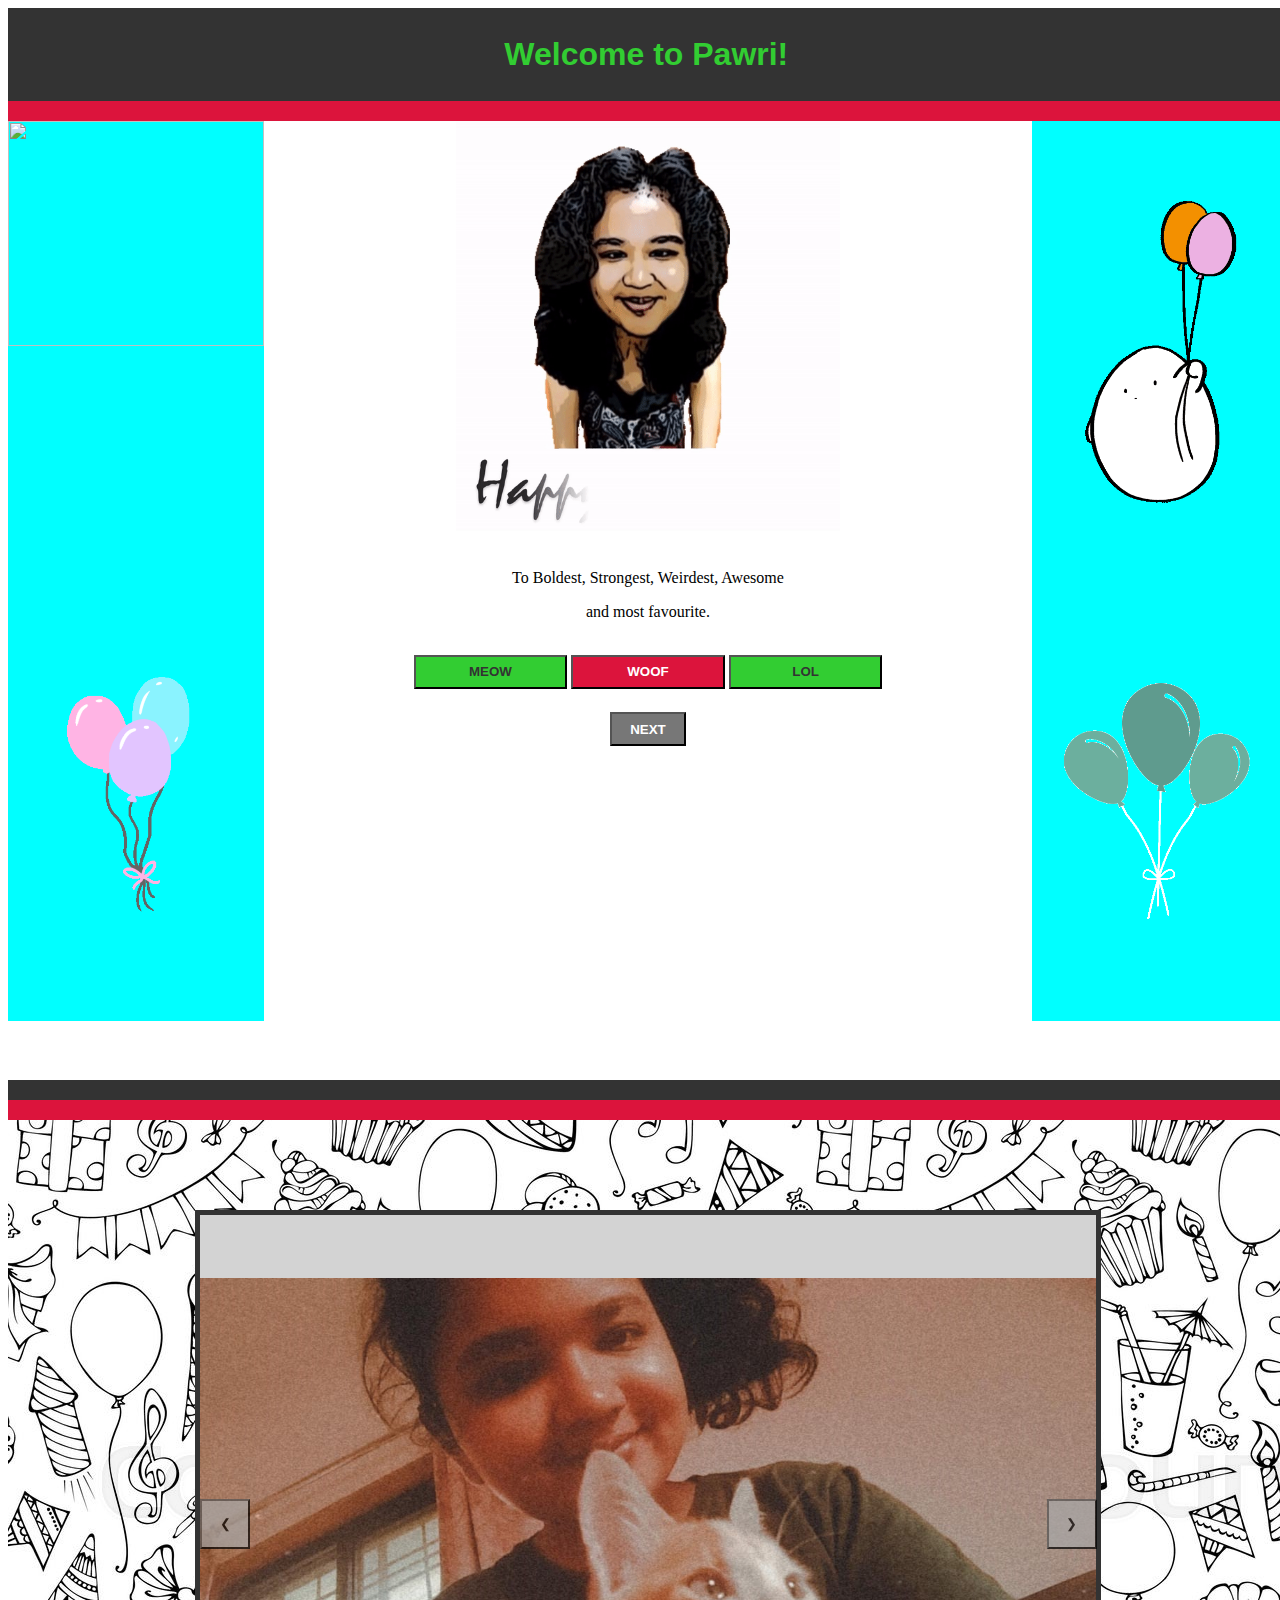
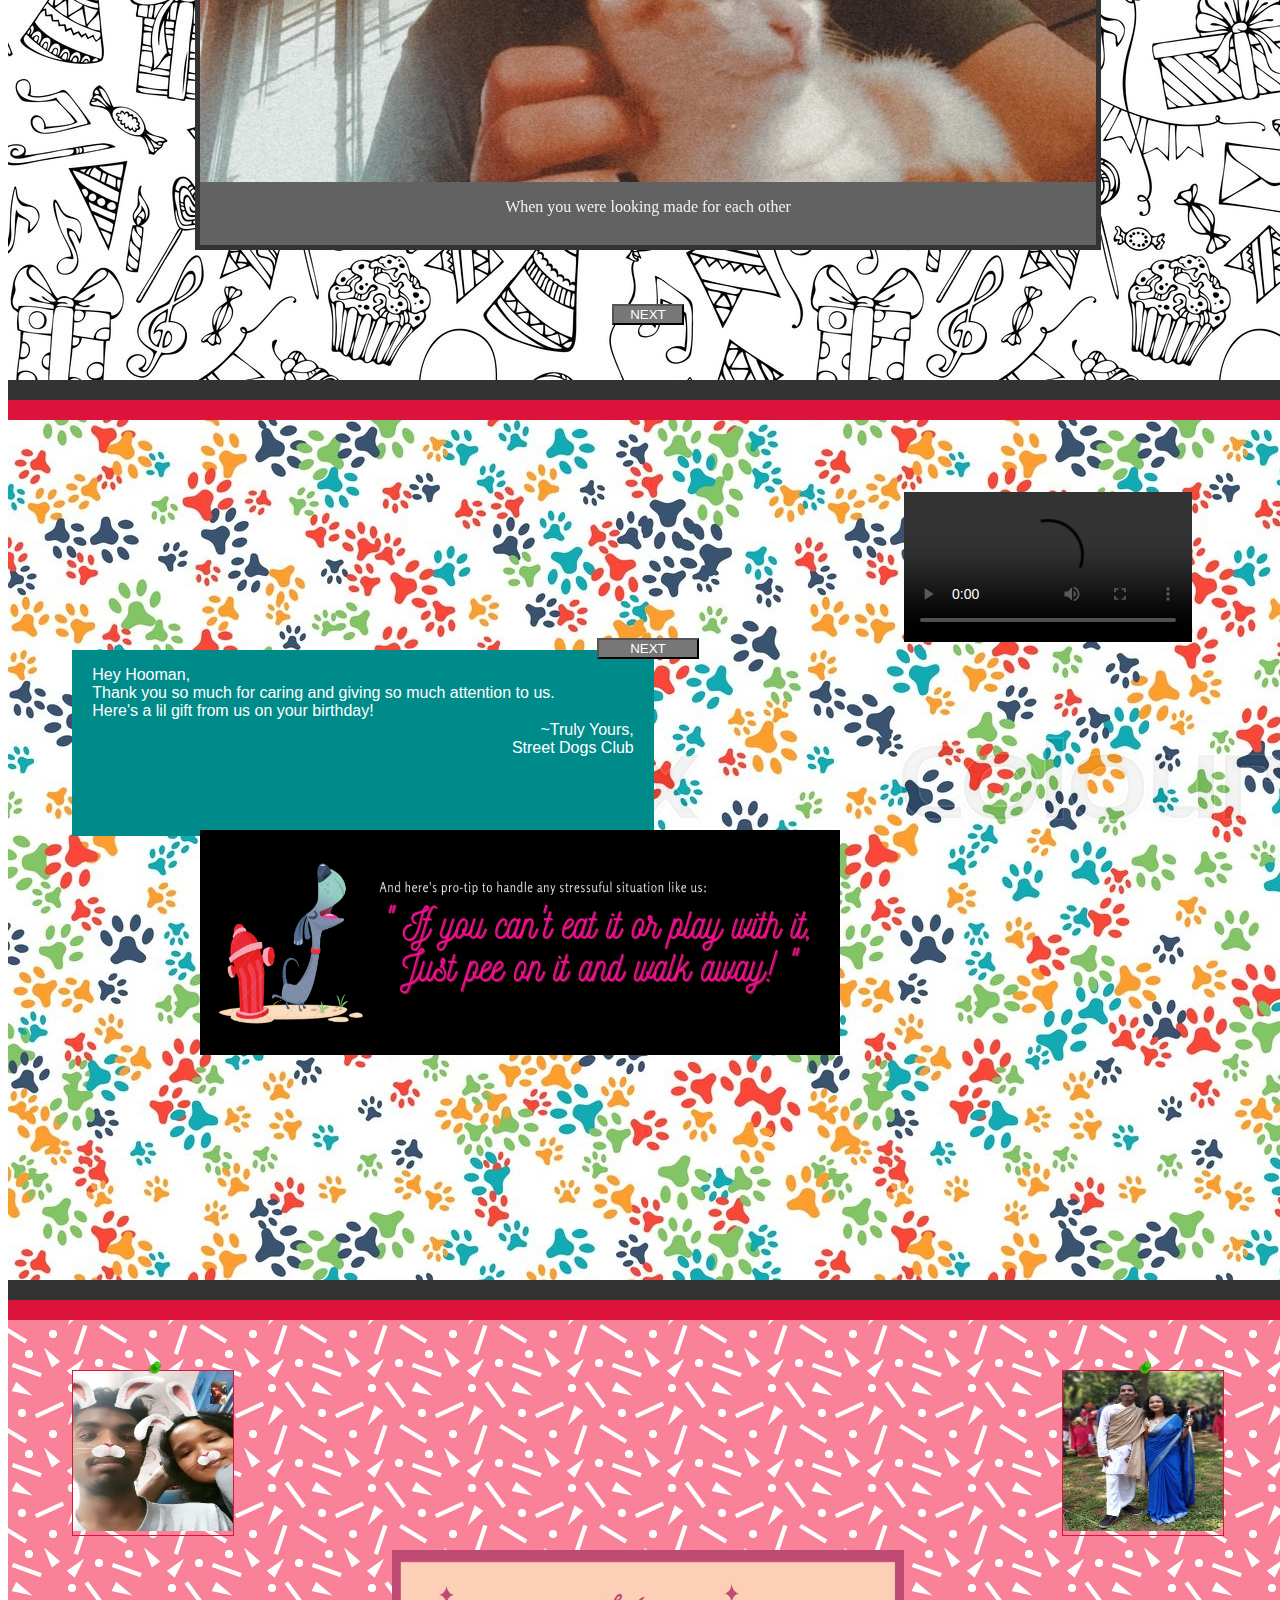
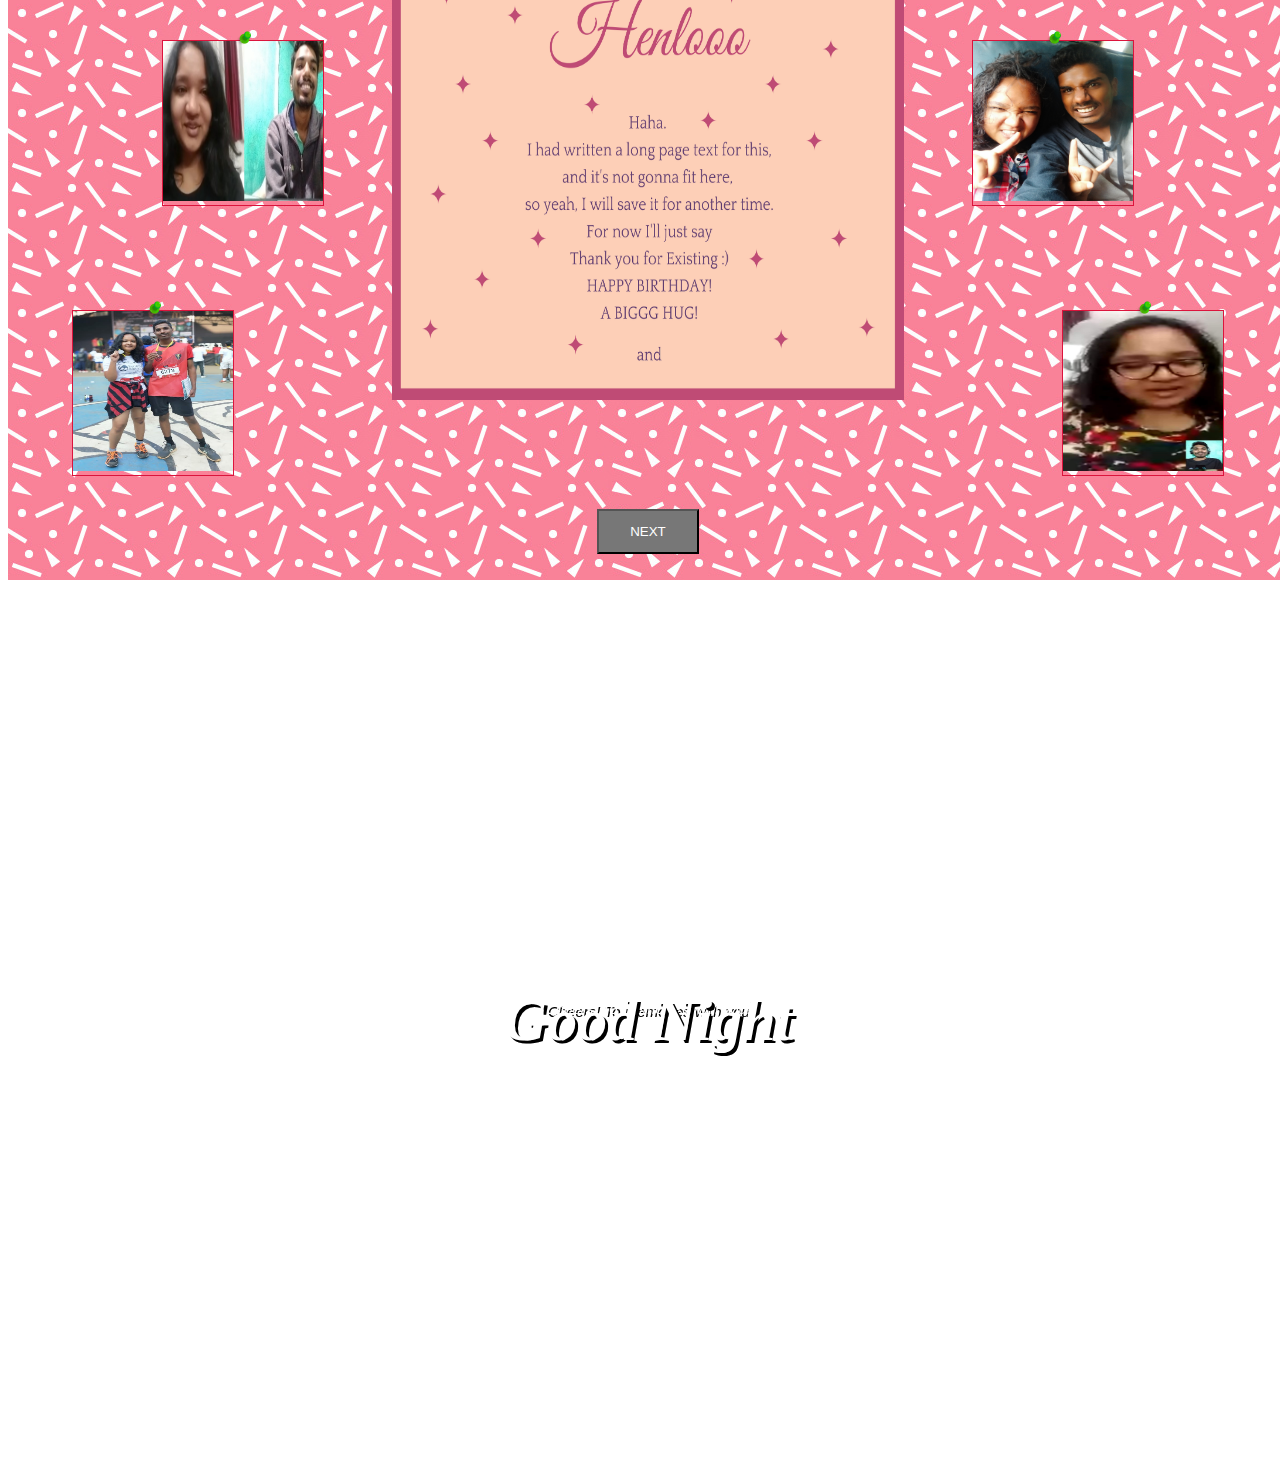
==== index.html @ 270e715c "Rename nindex.html to index.html" ====
<!DOCTYPE html>
<html lang="en">
<head>
    <meta charset="UTF-8">
    <meta name="viewport" content="width=device-width, initial-scale=1.0">
    <title>HBD</title>
    <link rel="stylesheet" href="mstyle.css">
</head>
<body>

    <div id="mainsection">

        <header>
            <h1>Welcome to Pawri!</h1>
        </header>
      
        <hr class="hr2">
        <div id="maincontainer">

            <div class="leftblock">
                <img src="mainimg/baloon3.gif" alt="">
				<img src="mainimg/baloon2.gif" alt="">
            </div>

            <div class="centralblock">

                <div>
                    <img src="mainimg/mainimg11.gif" id ="mainimg">
                </div>
                
                <br>
                <div id="mainmsg">
                    <p>To Boldest, Strongest, Weirdest, Awesome </p>
                    <p>and most favourite.</p>
                </div>
                <br>

                <section class="button">
                    <button onclick="window.location='#catsection'" id="button1"> MEOW </button>
                    <button onclick="window.location='#dogsection'" id="button2">WOOF</button>
                    <button onclick="window.location='#mysection'" id="button3">LOL</button>
                </section>

                <section class="nextbutton">
                <button onclick="window.location='#catsection'" id="button3">NEXT</button>
                </section>
            </div>

            <div class="rightblock">
                <img src="mainimg/baloon4.gif" alt="">
				<img src="mainimg/baloon1.gif" alt="">
            </div>

        </div>

    </div>




    <div id="catsection">

        <hr class="hr1">
        <hr class="hr2">

        <div class="slidercontainer">
            <div class="mySlides">
                <img src="catimg/black.jpg" style="width:100%">
                <div class="slidercontent"><p>When you were looking made for each other</p></div>
            </div>
            
            <div class="mySlides">
                <img src="catimg/white.jpg" style="width:100%">
                <div class="slidercontent"><p>When I cant figure out who's lazier!</p></div>
            </div>

            <div class="mySlides">
                <img src="catimg/tummy.jpg" style="width:100%">
                <div class="slidercontent"><p>When she's on ur tummy and matching to ur t-shirt!</p></div>
            </div>

            <div class="mySlides">
                <img src="catimg/snuggle.jpg" style="width:100%">
                <div class="slidercontent"><p>And when she snuggled up next to you!</p></div>
            </div>

            <div class="mySlides">
                <img src="catimg/beauty.jpg" style="width:100%">
                <div class="slidercontent"><p>When she isn't just a beauty!</p></div>
            </div>

            <div class="mySlides">
                <img src="catimg/listening.jpg" style="width:100%">
                <div class="slidercontent"><p>Goldy listening Rahat Fateh Ali Khan is only here coz I couldnt find more pics</p></div>
            </div>

            <div class="mySlides">
                <video controls>
                    <source src="catimg/meow.ogg" type="video/ogg">
                    Your browser does not support the video tag.
                  </video>
                <div class="slidercontent"><p>And this crazy impersonation</p></div>
            </div>
            
			<button class="sliderbutton1" onclick="plusDivs(-1)">&#10094;</button>
			<button class="sliderbutton2" onclick="plusDivs(1)">&#10095;</button>
            
            <section class="nextbutton">
                <button onclick="window.location='#dogsection'" id="button3">NEXT</button>
            </section>
        
        </div>

		<script>
			var slideIndex = 1;
			showDivs(slideIndex);
			
			function plusDivs(n) {
              showDivs(slideIndex += n);
              if (n==1) {var audio = new Audio('meowaudio/smallmeow.mp3');audio.play();}
              if (n==-1) {var audio = new Audio('meowaudio/rudemeow.mp3');audio.play();}
			}
			
			function showDivs(n) {
			  var i;
			  var x = document.getElementsByClassName("mySlides");
			  if (n > x.length) {slideIndex = 1;}
			  if (n < 1) {slideIndex = x.length}
			  for (i = 0; i < x.length; i++) {
                x[i].style.display = "none"; 
			  }
			  x[slideIndex-1].style.display = "block";  
			}

		</script>

    </div>




    <div id="dogsection">

        <hr class="hr1">
        <hr class="hr2">

        <div class="dogtext">
            <p id="p1"> Hey Hooman, <br>
                Thank you so much for caring and giving so much attention to us. <br>
                Here's a lil gift from us on your birthday!
            </p>
            <p id="p2">~Truly Yours,<br>Street Dogs Club</p>
        </div>

        <div class="dogpee">
            <a href="mainimg/dogpee.png"><img src="mainimg/dogpee.png" alt=""></a>
            
        </div>

        <div  id="video">
            <video controls>
                <source src="HeyHooman1.mp4" type="video/mp4">
              Your browser does not support the video tag.
            </video>

        </div>

        <section class="nextbutton">
            <button onclick="window.location='#mysection'" id="button3">NEXT</button>
        </section>

    </div>


    
    <div id="mysection">

        <hr class="hr1">
        <hr class="hr2">

        <div class="up">
            <div class="gallery" id="img1">
                <div  class="pin"><img src="mainimg/pin2.png" alt=""></div>
                <img src="pics/trainfilter.jpg">
                <div class="desc"></div>
            </div>
            <div class="gallery" id="img2">
                <div  class="pin"><img src="mainimg/pin2.png" alt=""></div>
                <img src="pics/traditional.jpg">
                <div class="desc"></div>
            </div>
        </div>

        <div class="mid">
            
            <div class="gallery" id="img3">
                <div  class="pin"><img src="mainimg/pin2.png" alt=""></div>
                <img src="pics/vcbig.jpg">
                <div class="desc"></div>
            </div>
        
            <div class="gallery" id="img4">
                <div  class="pin"><img src="mainimg/pin2.png" alt=""></div>
                <img src="pics/trainxyz.jpg">
                <div class="desc"></div>
            </div>

        </div>
        
        <div class="down">
            
            <div class="gallery" id="img5">
                <div  class="pin"><img src="mainimg/pin2.png" alt=""></div>
                <img src="pics/marathon.jpg">
                <div class="desc"></div>
            </div>
        
            <div class="gallery" id="img6">
                <div  class="pin"><img src="mainimg/pin2.png" alt=""></div>
                <img src="pics/vcsmall.jpg">
                <div class="desc"></div>
            </div>

        </div>

        <script language="javascript" type="text/javascript">
            function chngimg() {
                var img = document.getElementById('imgplus').src;
                if (img.indexOf('mainimg/postcard.png')!=-1) {
                    document.getElementById('imgplus').src  = 'mainimg/backpage.png';
                }
                 else {
                   document.getElementById('imgplus').src = 'mainimg/postcard.png';
               }
            }
        </script>

        <img class="postcard" id="imgplus" src="mainimg/postcard.png" onclick="chngimg()"/>

        <section class="nextbutton">
            <button onclick="window.location='#finalsection'" id="button3">NEXT</button>
        </section>
    </div>

    <div id="finalsection">
        <p>Cheers! To memories with you!</p>
        <h2>Good Night</h2>
    </div>
    
</body>
</html>
---- mstyle.css ----
#mainsection header{
    background: #333; 
    color: limegreen;
    width: 100%;
    height: 10%;
    top: 0%;
    padding: 0.5%;
    margin: auto;
    text-align: center;
}
#mainsection h1{
    font-family: Helvetica,Arial,sans-serif;
    font-size: 200%;
}

.hr2{
    border: 10px solid crimson;
    width: 100%;
    margin-top: 0%;
    margin-bottom: 0%;
}

#mainsection #maincontainer{
    height: 100%;
    width: 100%;
    background-color: cyan;
    position: absolute;
}

#mainsection .leftblock, .rightblock{
    height: 100%;
    width: 20%;
    text-align: center;
    background-image: url("mainimg/sidetexture3.jpg");
  }

#mainsection .leftblock{
    float: left;
}
#mainsection .rightblock{
    float: right;
}

#mainsection .leftblock img{
    height: 50%;
    width: 100%;
    object-fit: scale-down;
  }

#mainsection .rightblock img{
    height: 50%;
    width: 100%;
    object-fit: scale-down;
}

#mainsection .centralblock{
    margin: auto;
    float: left;
    width: 60%;
    height: 100%;
    background-color: white;
    text-align: center;
  }

#mainsection #mainimg{
    width: 50%;
    height: 50%;
    position: relative;
    margin: auto;
    object-fit: cover;
}

#mainsection #mainmsg{
    margin: auto;
    width: 80%;
}

#mainsection button{
    padding: 1%;
    margin: auto;
    font-family: -apple-system, BlinkMacSystemFont, 'Segoe UI', Roboto, Oxygen, Ubuntu, Cantarell, 'Open Sans', 'Helvetica Neue', sans-serif;
    font-weight: bold;
    width: 20%;
    height: 2%;
    cursor: pointer;
    
  }
  
  #mainsection #button1, #button3{
    background: limegreen;
    color:  #333;
  }
  #mainsection #button1 img, #button3 img{
    width: 90%;
    height: 90%;
  }
  
  #mainsection #button2{
    background: crimson;
    color: #ffffff;
  }
  #mainsection #button2 img{
    width: 100%;
    height: 100%;
  }
  
button:hover {
    border: 1px solid #777;
  }
  


#catsection{
    height: 100%;
    width: 100%;
    top: 120%;
    background-image: url("mainimg/sidetexture1.jpg");
    position: absolute;
}

#catsection .hr1{
    border: 10px solid #333;
    width: 100%;
    margin-top: 0%;
    margin-bottom: 0%;
}

#catsection .mySlides {
    display:none;
    object-fit:contain;
    width: 100%;
    height: 100%;
    position: relative;
}
#catsection .mySlides img{
  object-fit:contain;
  width: 100%;
  height: 100%;
  position: absolute;
}
#catsection .mySlides video{
  object-fit: contain;
  width: 100%;
  height: 100%;
  position: absolute;
}

#catsection .slidercontainer{
  background-color:lightgray ;
  width: 70%;
  height: 70%;
  margin: auto;
  top: 10%;
  position: relative;
  border: #333 5px solid;
}

#catsection .sliderbutton1{
  background-color: darkgrey;
  width: 50px;
  height: 50px;
  top: -55%;
  left: 0%;
  position: relative;
  opacity: 70%;
  
}
#catsection .sliderbutton2{
  background-color: darkgrey;
  width: 50px;
  height: 50px;
  top: -55%;
  left: 88.5%;
  opacity: 70%;
  position: relative;
}

#catsection .slidercontent{
  background-color: #333;
  opacity: 70%;
  bottom: 0%;
  height: 10%;
  width: 100%;
  position: absolute;
  color: rgb(255, 255, 255);
  text-align: center;
}


#dogsection{
  height: 100%;
  width: 100%;
  top: 220%;
  background-image: url("mainimg/sidetexture5.jpg");
  position: absolute;
}

#dogsection .dogtext{
  width: 45%;
  height: 20%;
  background: darkcyan;
  padding: 3px;
  position: absolute;
  left: 5%;
  top: 30%;
}

#dogsection .dogtext #p1{
  font-family: -apple-system, BlinkMacSystemFont, 'Segoe UI', Roboto, Oxygen, Ubuntu, Cantarell, 'Open Sans', 'Helvetica Neue', sans-serif;
  color: #ffffff;
  top: 7%;
  left: 3%;
  text-align: left;
  position: relative;
  margin:auto;
}
#dogsection .dogtext #p2{
  font-family: -apple-system, BlinkMacSystemFont, 'Segoe UI', Roboto, Oxygen, Ubuntu, Cantarell, 'Open Sans', 'Helvetica Neue', sans-serif;
  color: #ffffff;
  top: 8%;
  right: 3%;
  text-align: right;
  position: relative;
  margin:auto;
}

#dogsection .dogpee img{
  width: 50%;
  height: 25%;
  left: 15%;
  top: 50%;
  position: absolute;
}

#dogsection .hr1{
  border: 10px solid #333;
  width: 100%;
  margin-top: 0%;
  margin-bottom: 0%;
}

#dogsection #video{
  left: 70%;
  top: 8%;
  position: relative;
}

#dogsection video{
   width: 22.5%;
   height: 40%;
   position: relative;
   object-fit: contain;
   cursor: pointer;
}

#mysection{
  height: 100%;
  width: 100%;
  top: 320%;
  background-image: url("mainimg/sidetexture10.jpg") ;
  position: absolute;
}

#mysection .hr1{
  border: 10px solid #333;
  width: 100%;
  margin-top: 0%;
  margin-bottom: 0%;
}


div.gallery {
  border: 1px solid crimson;
  float: left;
  width: 160px;
  /*-webkit-transform: rotate(-10deg);
  -ms-transform: rotate(-10deg);
  transform: rotate(-10deg);*/
  -webkit-animation: spin 10s reverse infinite;
}

@-webkit-keyframes spin {
  0%  {-webkit-transform: rotate(-5deg);}
  25%  {-webkit-transform: rotate(0deg);}
  50% {-webkit-transform: rotate(5deg);}
  75% {-webkit-transform: rotate(0deg);}
  100% {-webkit-transform: rotate(-5deg);}   
}

.pin{
  width: 10%;
  height: 10%;
  top: -50%;
  left: 45%;
  position: absolute;
  
}
.pin img{
  
  object-fit: contain;
  position: absolute;
}

div.gallery:hover {
  border: 3px solid #333;
}

div.gallery img {
  width: 100%;
  height: 160px;
}


div#img1{
  position: absolute;
  left: 5%;
  top: 10%;
}

div#img2{
  position: absolute;
  right: 5%;
  top: 10%;
}

div#img3{
  position: absolute;
  left: 12%;
  top: 40%;
}

div#img4{
  position: absolute;
  right: 12%;
  top: 40%;
}

div#img5{
  position: absolute;
  left: 5%;
  top: 70%;
}

div#img6{
  position: absolute;
  right: 5%;
  top: 70%;
}

#mysection .postcard{
  width: 40%;
  height: 50%;
  left: 30%;
  top: 30%;
  position: absolute;
  cursor: pointer;
}



#last{
  position: relative;
  top: 93%;
  width: 100%;
  text-align: center;
  text-shadow: #e4c124;
  background-color: #333;
  color: wheat;
  margin: auto;
  font-style: italic;
  font-family: Impact, Haettenschweiler, 'Arial Narrow Bold', sans-serif;
}

footer{
  position: relative;
  top: 90%;
  width: 100%;
  text-align: center;
  background-color: crimson;
  color: rgb(255, 255, 255);
  margin: auto;
  font-style: italic;
  font-family: 'Trebuchet MS', 'Lucida Sans Unicode', 'Lucida Grande', 'Lucida Sans', Arial, sans-serif;
}

#mainsection .nextbutton button{
  margin-top: 3%;
  background-color: #777;
  color: #ffffff;
  width: 10%;
  height: 1%;
  left: 0%;
  bottom: 200%;
  position: relative;
}

#catsection .nextbutton button{
  margin-top: 1%;
  background-color: #777;
  color: #ffffff;
  width: 8%;
  height: 5%;
  left: 46%;
  bottom: 100%;
  position: relative;
  font-family: -apple-system, BlinkMacSystemFont, 'Segoe UI', Roboto, Oxygen, Ubuntu, Cantarell, 'Open Sans', 'Helvetica Neue', sans-serif;
}

#dogsection .nextbutton button{
  margin-top: 5%;
  background-color: #777;
  color: #ffffff;
  width: 8%;
  height: 5%;
  left: 46%;
  bottom: 100%;
  position: relative;
  font-family: -apple-system, BlinkMacSystemFont, 'Segoe UI', Roboto, Oxygen, Ubuntu, Cantarell, 'Open Sans', 'Helvetica Neue', sans-serif;
}

#mysection .nextbutton button{
  margin-top: 5%;
  background-color: #777;
  color: #ffffff;
  width: 8%;
  height: 5%;
  left: 46%;
  top: 85%;
  position: absolute;
  font-family: -apple-system, BlinkMacSystemFont, 'Segoe UI', Roboto, Oxygen, Ubuntu, Cantarell, 'Open Sans', 'Helvetica Neue', sans-serif;
}

#finalsection{
  background-image: url("pics/inCollage_20210223_120623040.jpg");
  background-repeat: round;
  object-fit: contain;
  height: 100%;
  width: 100%;
  top: 420%;
  position: absolute;
}
#finalsection h2{
  color:white;
  font-family: Brush Script MT, Brush Script Std, cursive;
  font-style: italic;
  text-align: center;
  font-size: 60px;
  top: 36%;
  position: relative;
  filter: drop-shadow(3px 3px black);
}

#finalsection p{
  color:white;
  font-family: 'Segoe UI', Tahoma, Geneva, Verdana, sans-serif;
  font-style: italic;
  text-align: center;
  font-size: 15px;
  top: 45%;
  position: relative;
  filter: drop-shadow(3px 3px black);
}
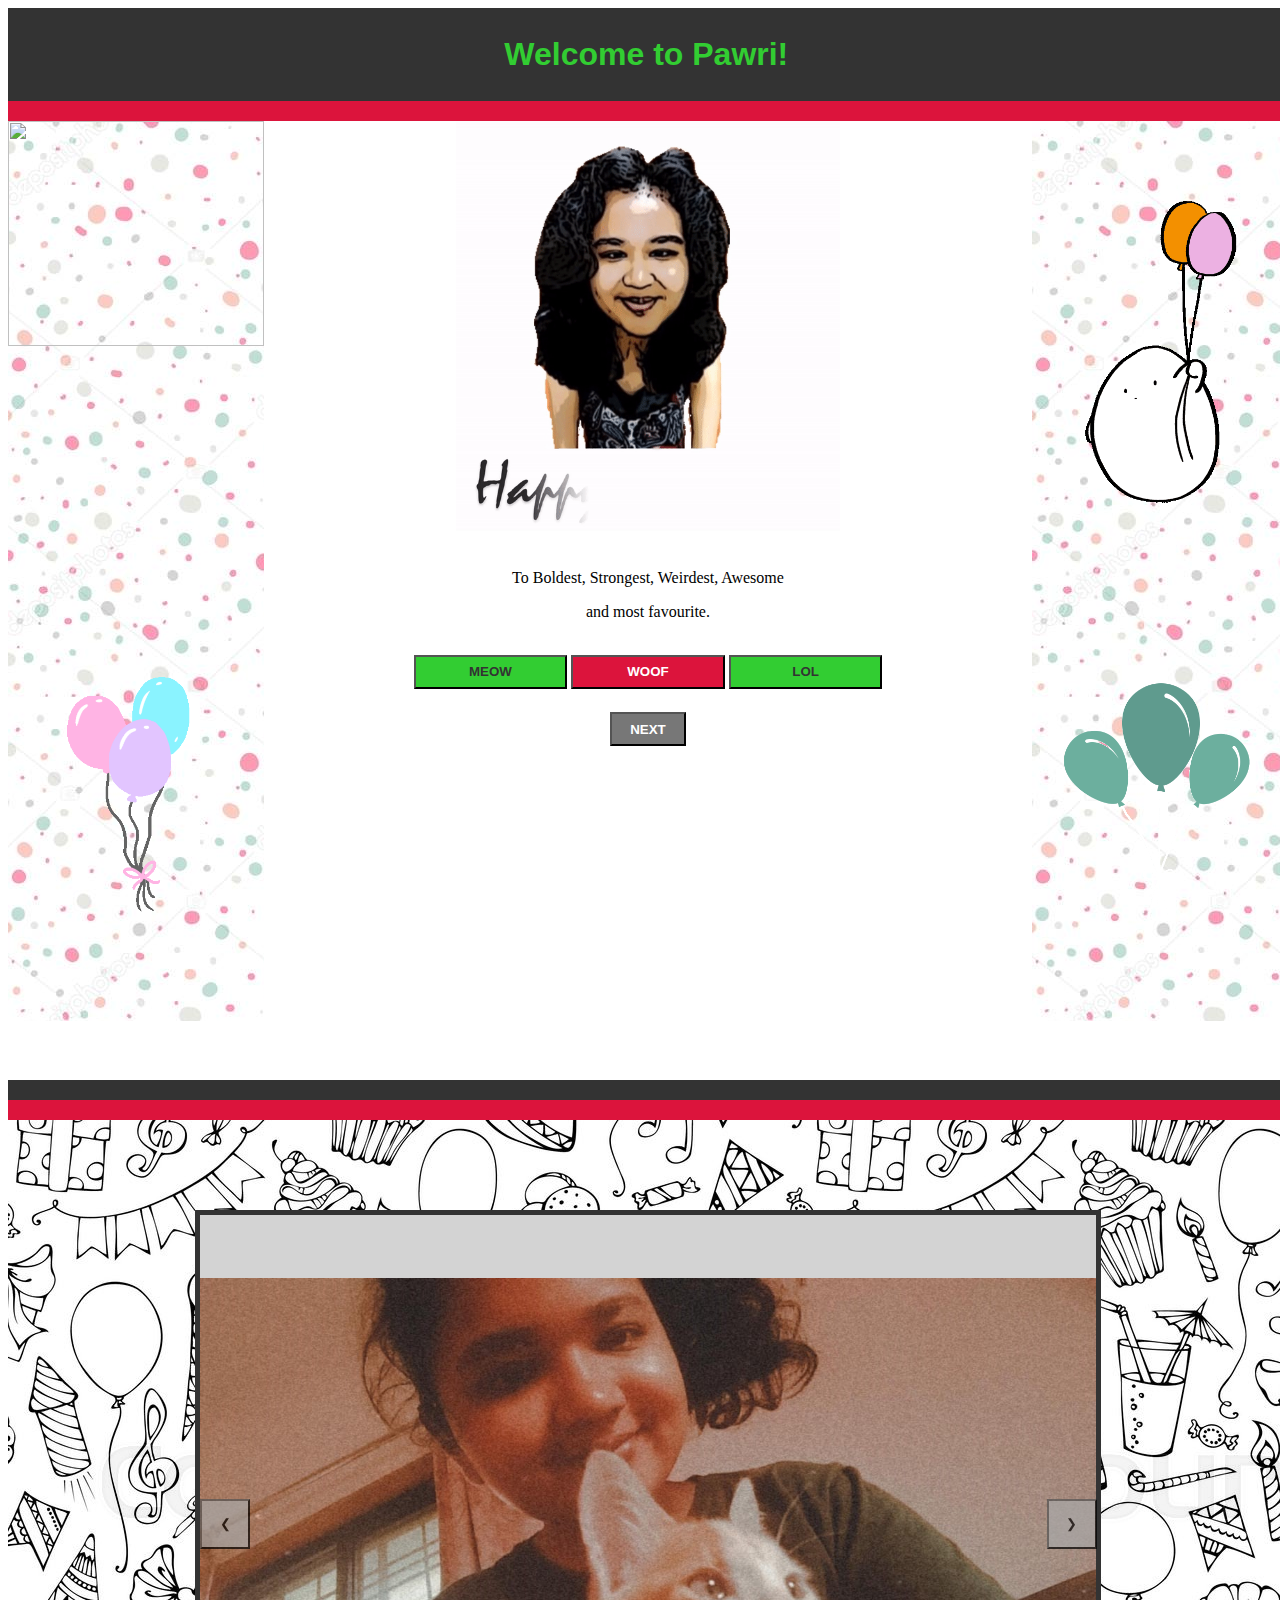
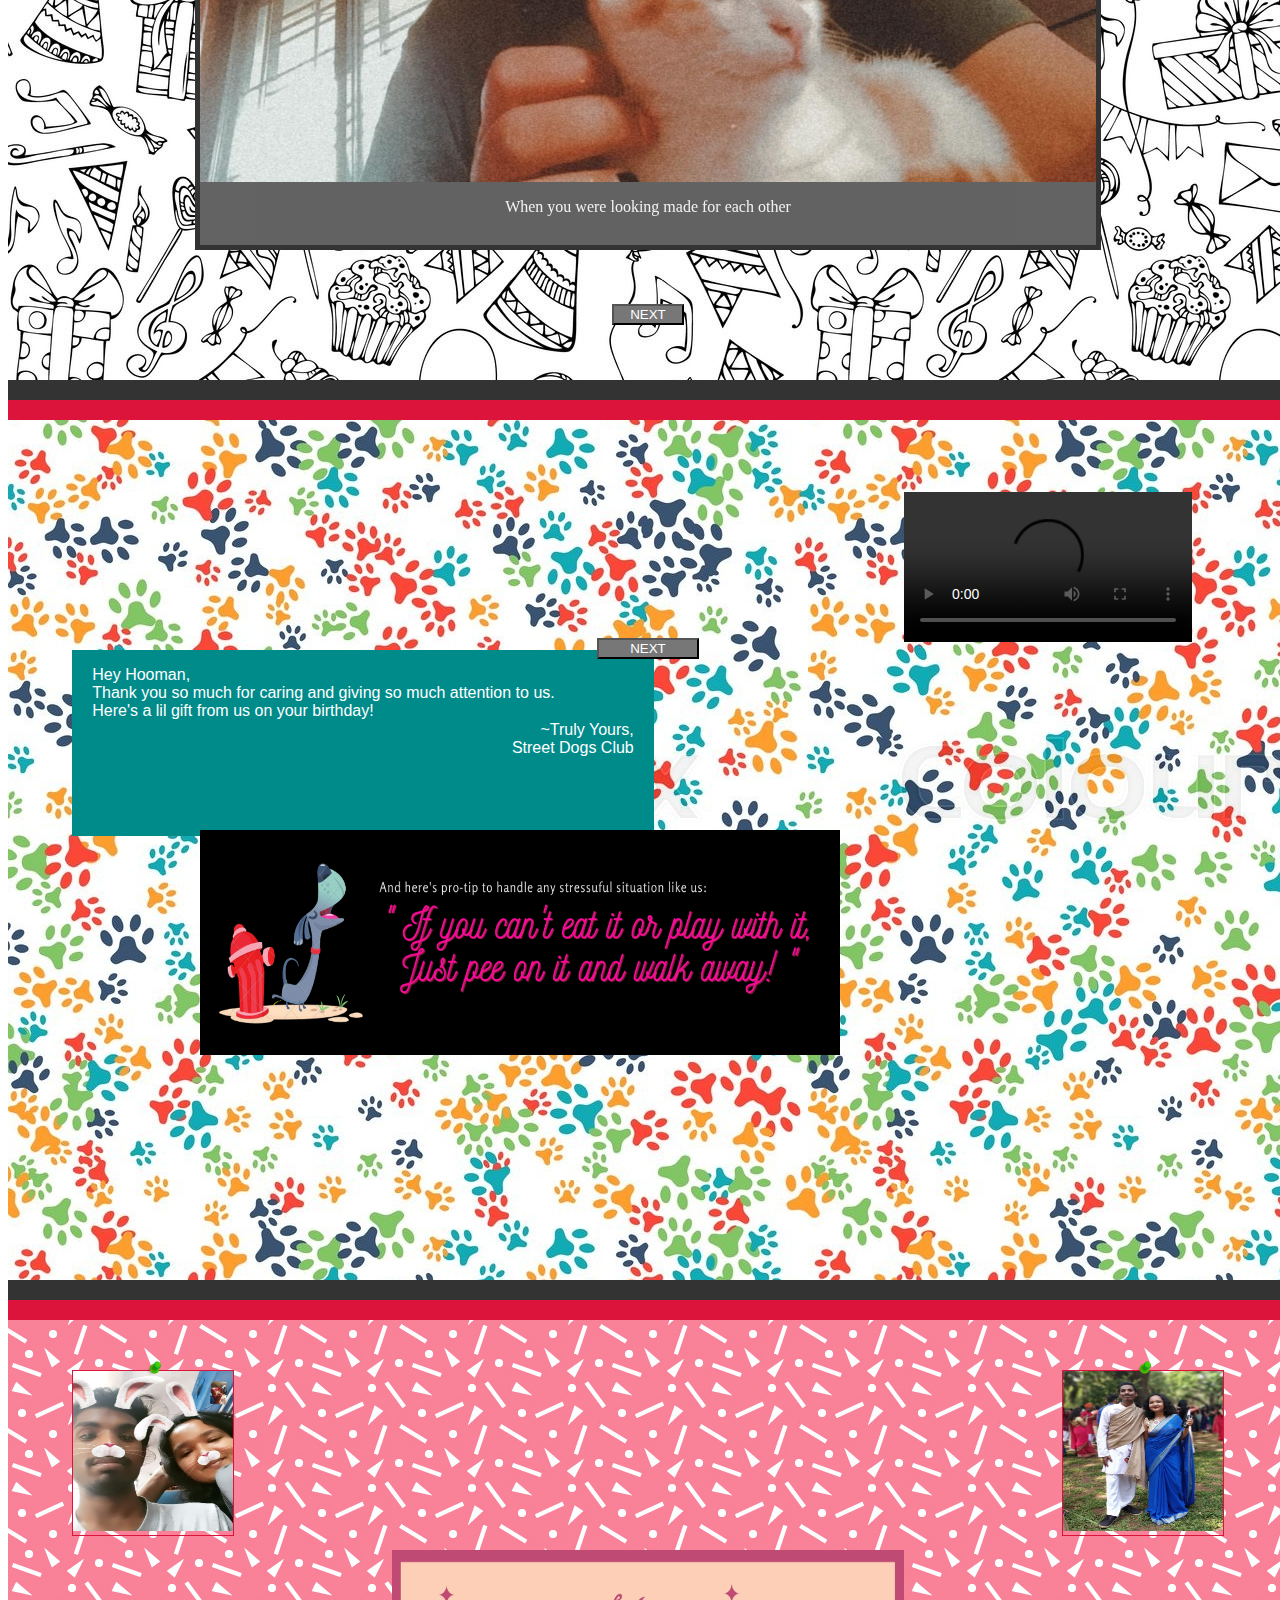
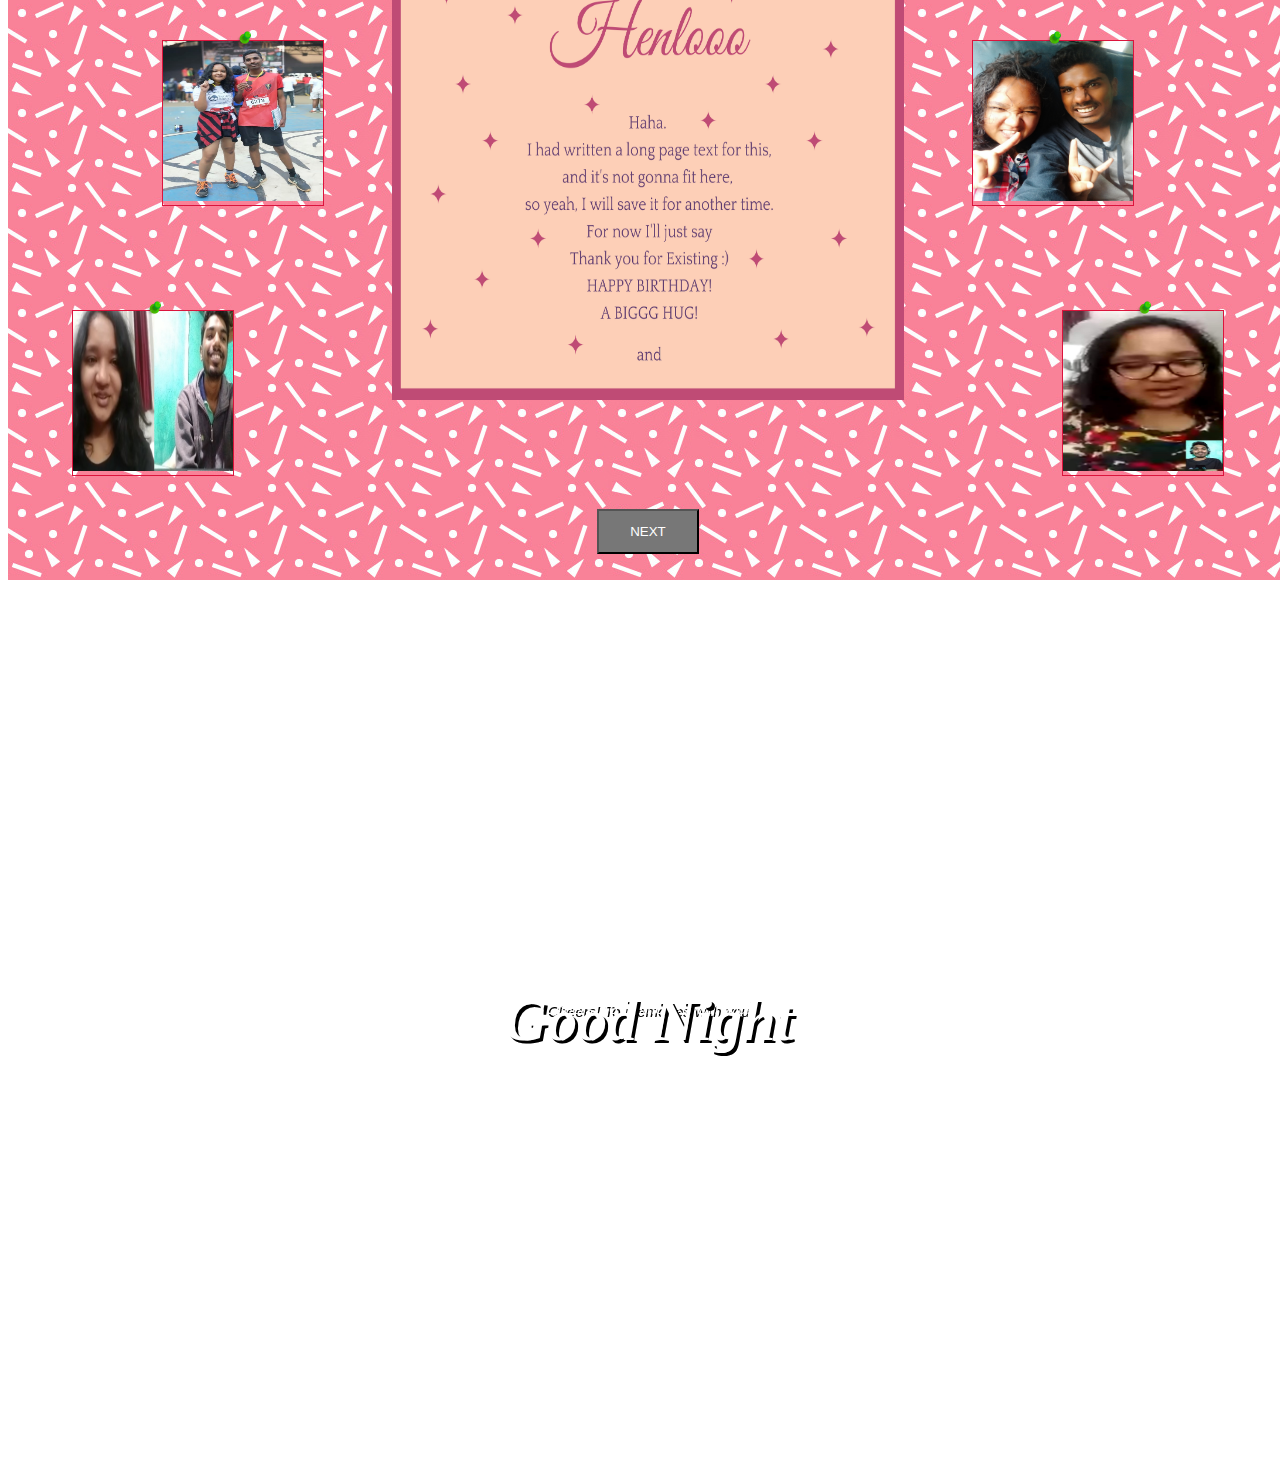
==== commit 918c8e78: "Update index.html" ====
--- a/index.html
+++ b/index.html
@@ -48,7 +48,7 @@
 
             <div class="rightblock">
                 <img src="mainimg/baloon4.gif" alt="">
-				<img src="mainimg/baloon1.gif" alt="">
+		<img src="mainimg/baloon1.gif" alt="">
             </div>
 
         </div>
@@ -153,7 +153,7 @@
         </div>
 
         <div class="dogpee">
-            <a href="mainimg/dogpee.png"><img src="mainimg/dogpee.png" alt=""></a>
+            <a><img src="mainimg/dogpee.png" alt=""></a>
             
         </div>
 
@@ -195,23 +195,23 @@
             
             <div class="gallery" id="img3">
                 <div  class="pin"><img src="mainimg/pin2.png" alt=""></div>
+                <img src="pics/marathon.jpg">
+                <div class="desc"></div>
+            </div>
+        
+            <div class="gallery" id="img4">
+                <div  class="pin"><img src="mainimg/pin2.png" alt=""></div>
+                <img src="pics/trainxyz.jpg">
+                <div class="desc"></div>
+            </div>
+
+        </div>
+        
+        <div class="down">
+            
+            <div class="gallery" id="img5">
+                <div  class="pin"><img src="mainimg/pin2.png" alt=""></div>
                 <img src="pics/vcbig.jpg">
-                <div class="desc"></div>
-            </div>
-        
-            <div class="gallery" id="img4">
-                <div  class="pin"><img src="mainimg/pin2.png" alt=""></div>
-                <img src="pics/trainxyz.jpg">
-                <div class="desc"></div>
-            </div>
-
-        </div>
-        
-        <div class="down">
-            
-            <div class="gallery" id="img5">
-                <div  class="pin"><img src="mainimg/pin2.png" alt=""></div>
-                <img src="pics/marathon.jpg">
                 <div class="desc"></div>
             </div>
         
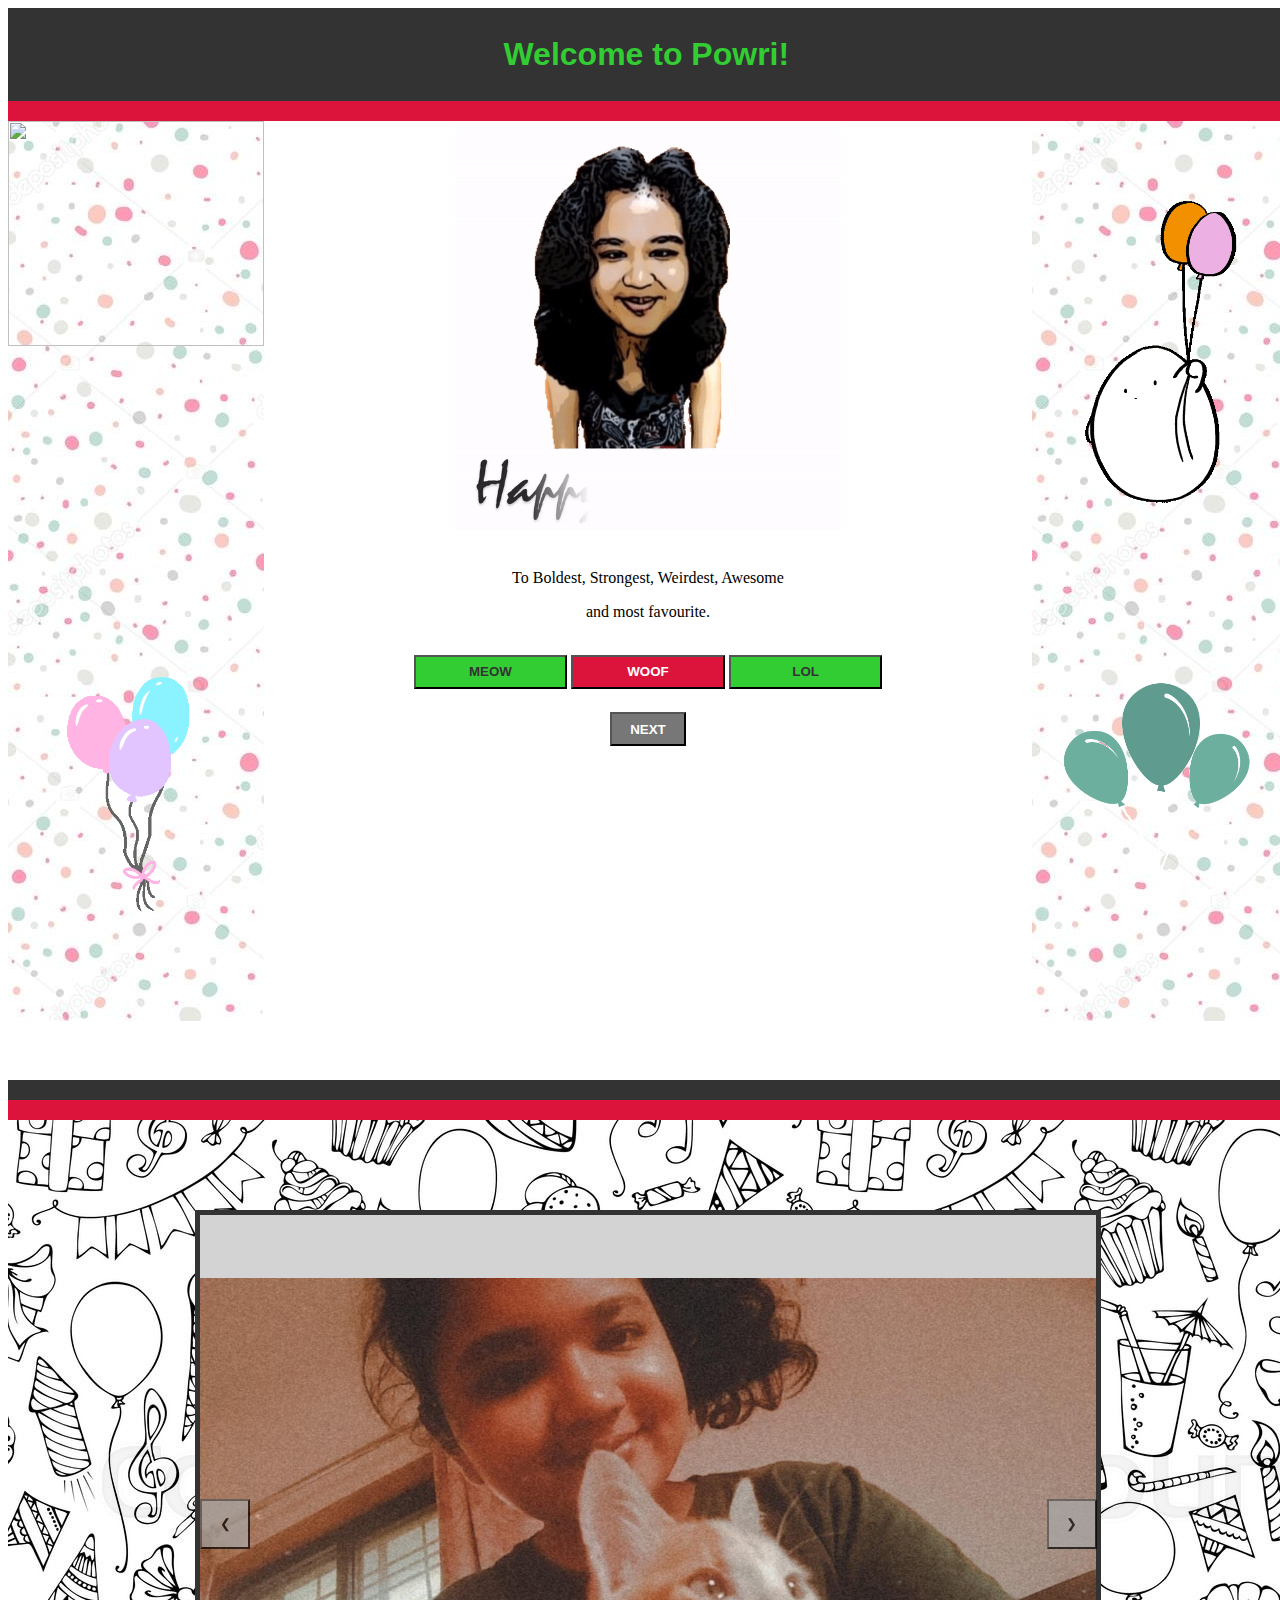
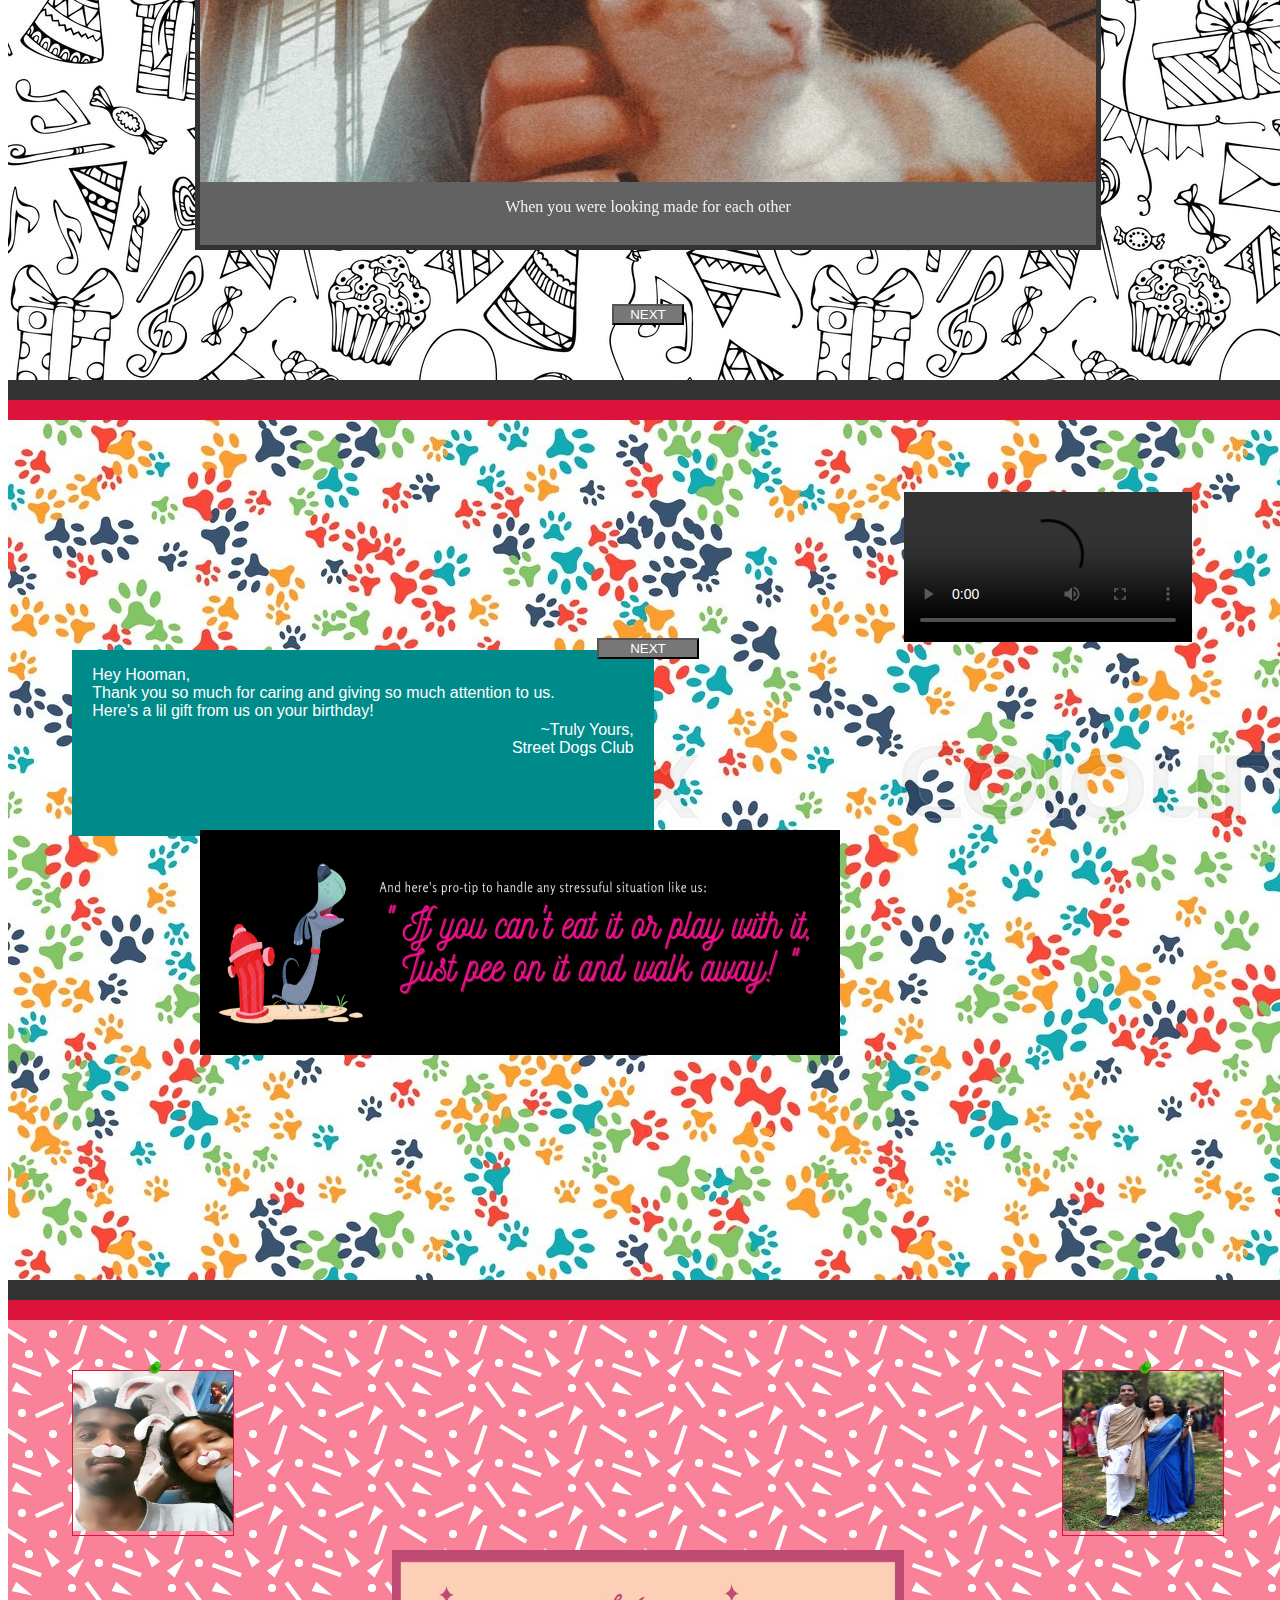
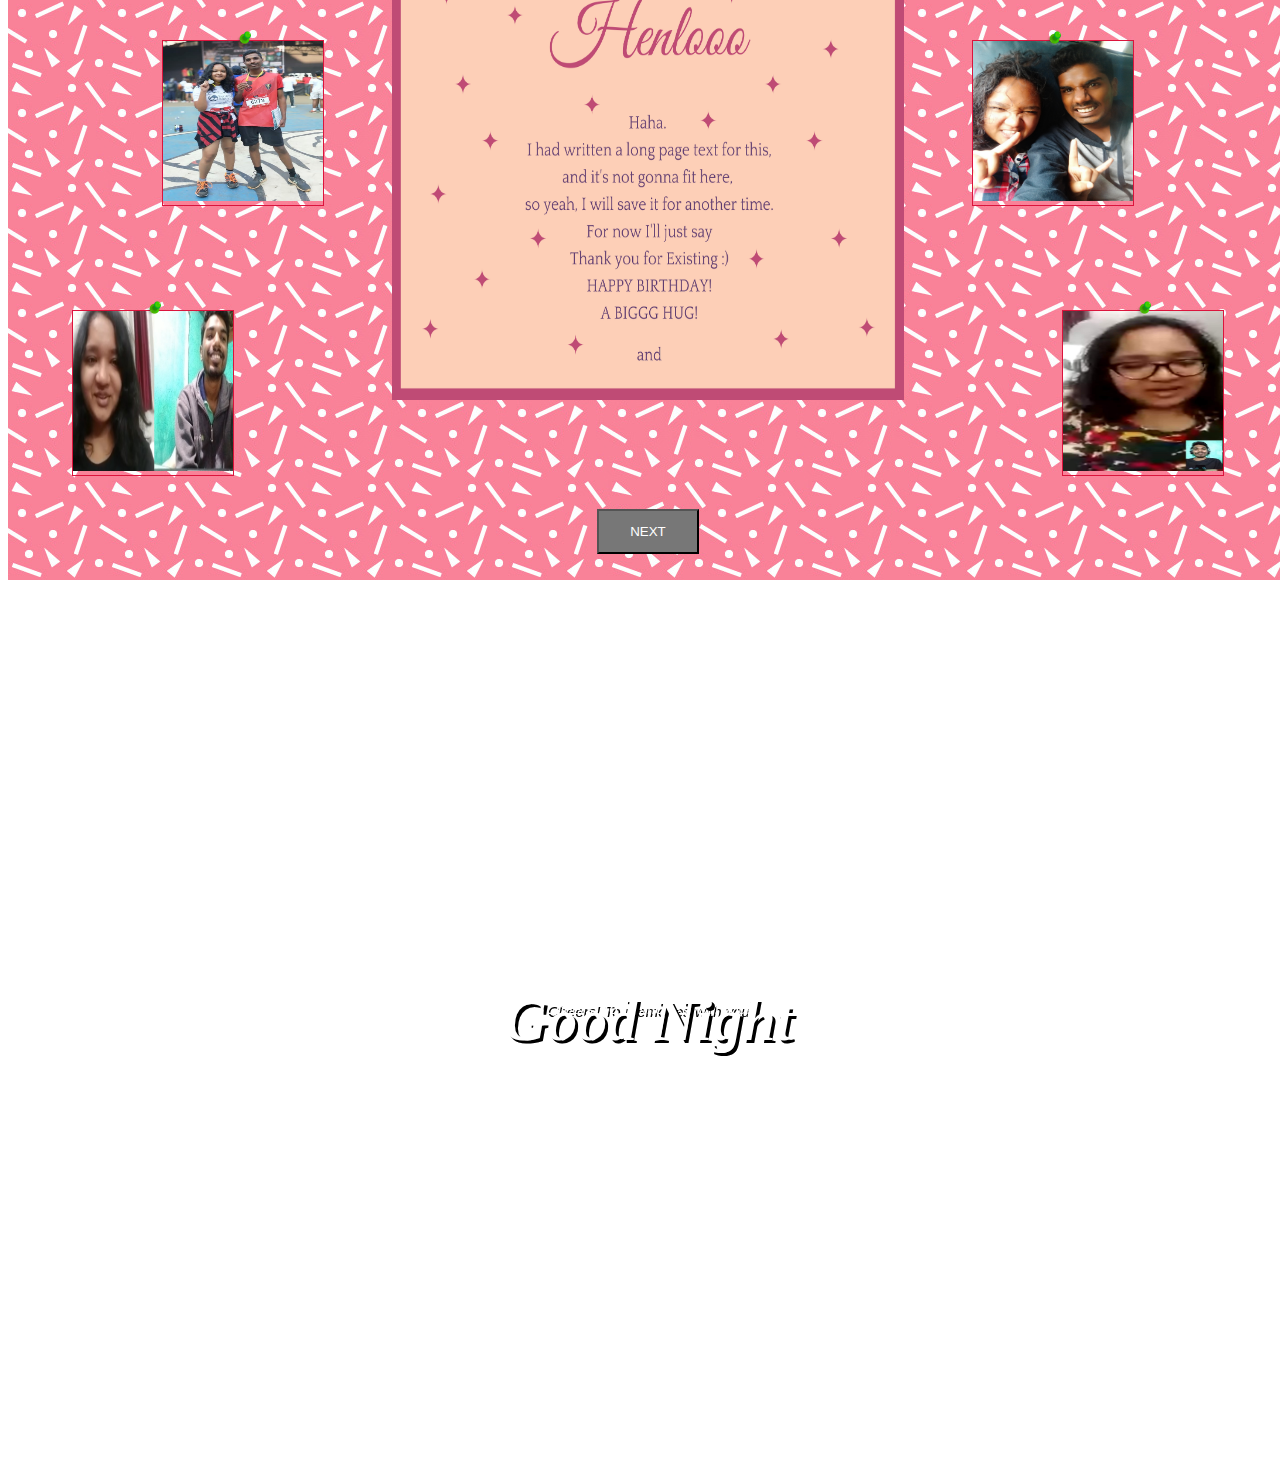
==== commit 3480f8ae: "Update index.html" ====
--- a/index.html
+++ b/index.html
@@ -3,7 +3,7 @@
 <head>
     <meta charset="UTF-8">
     <meta name="viewport" content="width=device-width, initial-scale=1.0">
-    <title>HBD</title>
+    <title>Happy Birthday!</title>
     <link rel="stylesheet" href="mstyle.css">
 </head>
 <body>
@@ -11,7 +11,7 @@
     <div id="mainsection">
 
         <header>
-            <h1>Welcome to Pawri!</h1>
+            <h1>Welcome to Powri!</h1>
         </header>
       
         <hr class="hr2">
